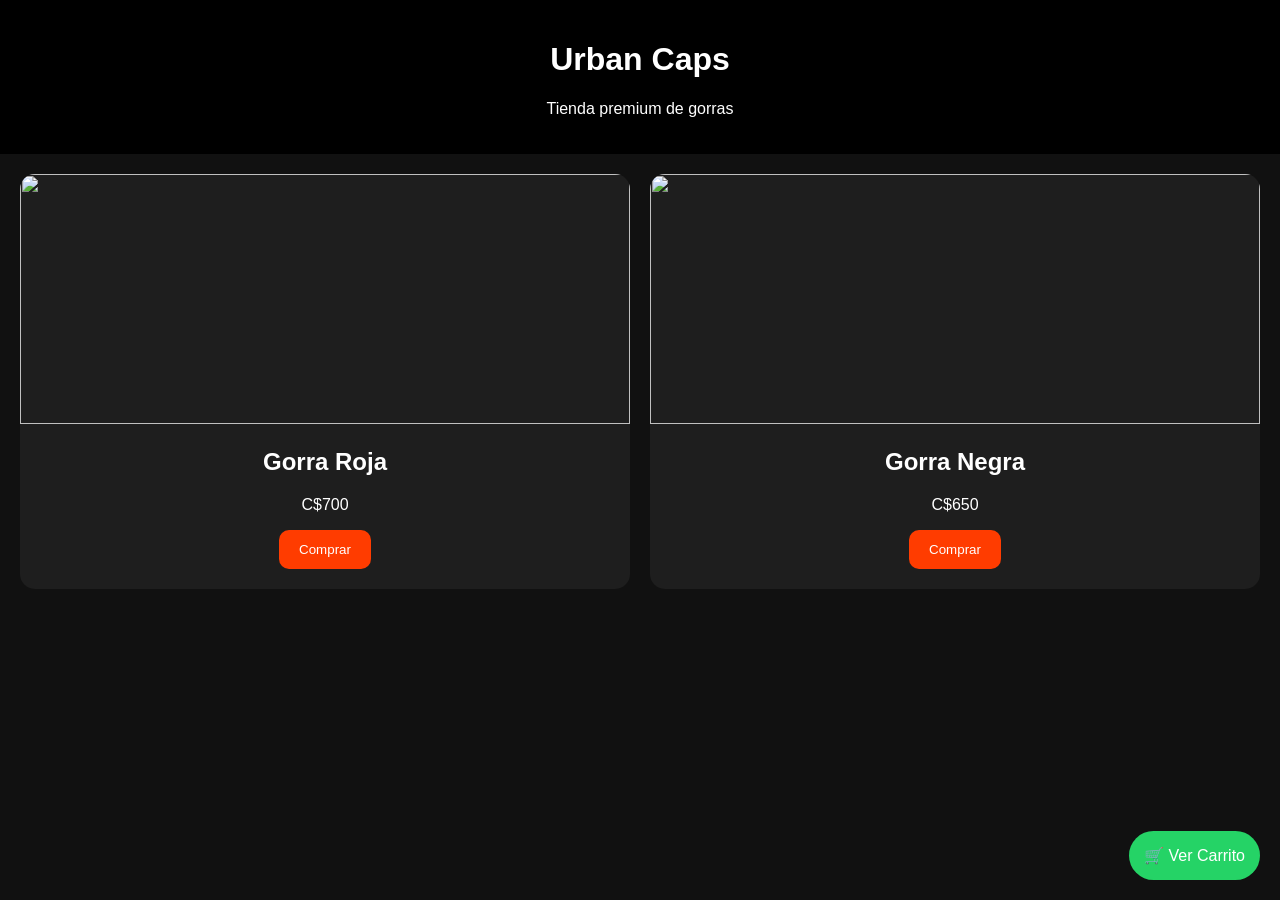
==== index.html @ 4d32c273 "Actualizar index.html" ====
<!DOCTYPE html>
<html lang="es">
<head>
  <meta charset="UTF-8">
  <meta name="viewport" content="width=device-width, initial-scale=1.0">
  <title>Urban Caps</title>

  <link rel="stylesheet" href="style.css">
</head>
<body>

<header>
  <h1>Urban Caps</h1>
  <p>Tienda premium de gorras</p>
</header>

<section class="productos">

  <div class="gorra">
    <img src="https://images.unsplash.com/photo-1575428652377-a2d80e2277fc?q=80&w=1200&auto=format&fit=crop">

    <div class="info">
      <h2>Gorra Roja</h2>
      <p>C$700</p>

      <button onclick="agregarCarrito('Gorra Roja',700)">
        Comprar
      </button>
    </div>
  </div>

  <div class="gorra">
    <img src="https://images.unsplash.com/photo-1521369909029-2afed882baee?q=80&w=1200&auto=format&fit=crop">

    <div class="info">
      <h2>Gorra Negra</h2>
      <p>C$650</p>

      <button onclick="agregarCarrito('Gorra Negra',650)">
        Comprar
      </button>
    </div>
  </div>

</section>

<a href="carrito.html" class="carrito-btn">
  🛒 Ver Carrito
</a>

<script src="script.js"></script>

</body>
</html>
---- style.css ----
body{
  font-family:Arial;
  background:#111;
  color:white;
  margin:0;
}

header{
  background:black;
  text-align:center;
  padding:20px;
}

.productos{
  display:grid;
  grid-template-columns:repeat(auto-fit,minmax(250px,1fr));
  gap:20px;
  padding:20px;
}

.gorra{
  background:#1e1e1e;
  border-radius:15px;
  overflow:hidden;
  text-align:center;
  padding-bottom:20px;
}

.gorra img{
  width:100%;
  height:250px;
  object-fit:cover;
}

button{
  background:#ff3c00;
  color:white;
  border:none;
  padding:12px 20px;
  border-radius:10px;
  cursor:pointer;
}

.carrito-btn{
  position:fixed;
  bottom:20px;
  right:20px;
  background:#25D366;
  padding:15px;
  border-radius:50px;
  color:white;
  text-decoration:none;
}

.item{
  background:#1d1d1d;
  margin:20px;
  padding:20px;
  border-radius:15px;
}

input{
  width:60px;
  padding:5px;
}

.whatsapp{
  margin:20px;
  background:#25D366;
}
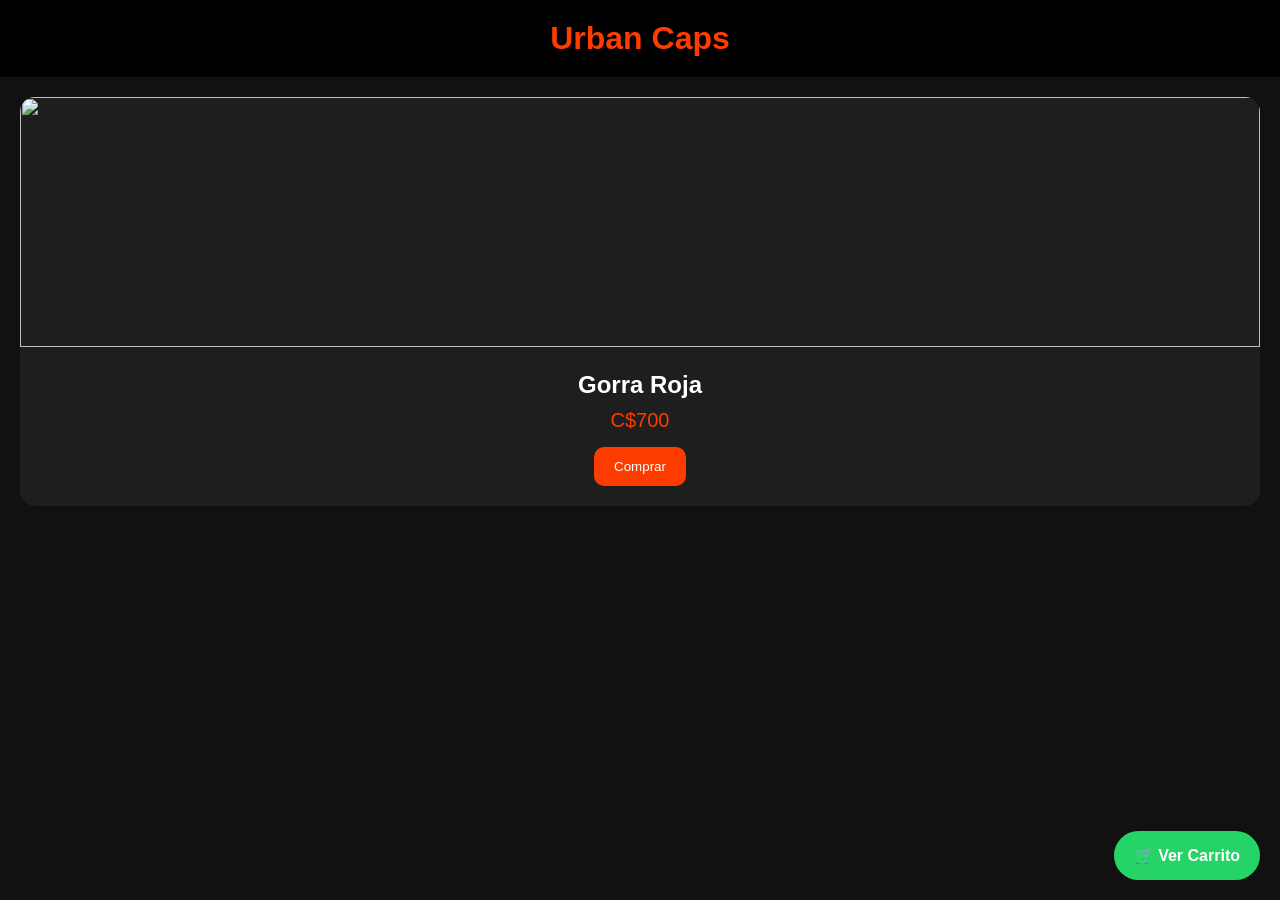
==== commit 9016e72b: "Actualizar index.html" ====
--- a/index.html
+++ b/index.html
@@ -11,35 +11,26 @@
 
 <header>
   <h1>Urban Caps</h1>
-  <p>Tienda premium de gorras</p>
 </header>
 
 <section class="productos">
 
   <div class="gorra">
+
     <img src="https://images.unsplash.com/photo-1575428652377-a2d80e2277fc?q=80&w=1200&auto=format&fit=crop">
 
     <div class="info">
+
       <h2>Gorra Roja</h2>
+
       <p>C$700</p>
 
       <button onclick="agregarCarrito('Gorra Roja',700)">
         Comprar
       </button>
+
     </div>
-  </div>
 
-  <div class="gorra">
-    <img src="https://images.unsplash.com/photo-1521369909029-2afed882baee?q=80&w=1200&auto=format&fit=crop">
-
-    <div class="info">
-      <h2>Gorra Negra</h2>
-      <p>C$650</p>
-
-      <button onclick="agregarCarrito('Gorra Negra',650)">
-        Comprar
-      </button>
-    </div>
   </div>
 
 </section>
--- a/style.css
+++ b/style.css
@@ -1,14 +1,23 @@
+*{
+  margin:0;
+  padding:0;
+  box-sizing:border-box;
+}
+
 body{
   font-family:Arial;
   background:#111;
   color:white;
-  margin:0;
 }
 
 header{
   background:black;
   text-align:center;
   padding:20px;
+}
+
+header h1{
+  color:#ff3c00;
 }
 
 .productos{
@@ -22,14 +31,27 @@
   background:#1e1e1e;
   border-radius:15px;
   overflow:hidden;
-  text-align:center;
-  padding-bottom:20px;
 }
 
 .gorra img{
   width:100%;
   height:250px;
   object-fit:cover;
+}
+
+.info{
+  padding:20px;
+  text-align:center;
+}
+
+.info h2{
+  margin-bottom:10px;
+}
+
+.info p{
+  margin-bottom:15px;
+  color:#ff3c00;
+  font-size:20px;
 }
 
 button{
@@ -41,30 +63,51 @@
   cursor:pointer;
 }
 
+button:hover{
+  opacity:0.9;
+}
+
 .carrito-btn{
   position:fixed;
   bottom:20px;
   right:20px;
   background:#25D366;
-  padding:15px;
+  color:white;
+  padding:15px 20px;
   border-radius:50px;
-  color:white;
   text-decoration:none;
+  font-weight:bold;
 }
 
 .item{
-  background:#1d1d1d;
+  background:#1e1e1e;
   margin:20px;
   padding:20px;
   border-radius:15px;
 }
 
+.item h2{
+  margin-bottom:10px;
+}
+
+.item p{
+  margin:5px 0;
+}
+
 input{
-  width:60px;
+  width:70px;
   padding:5px;
+  margin-top:10px;
+}
+
+#total{
+  text-align:center;
+  margin:20px;
+  color:#25D366;
 }
 
 .whatsapp{
-  margin:20px;
+  display:block;
+  margin:20px auto;
   background:#25D366;
 }
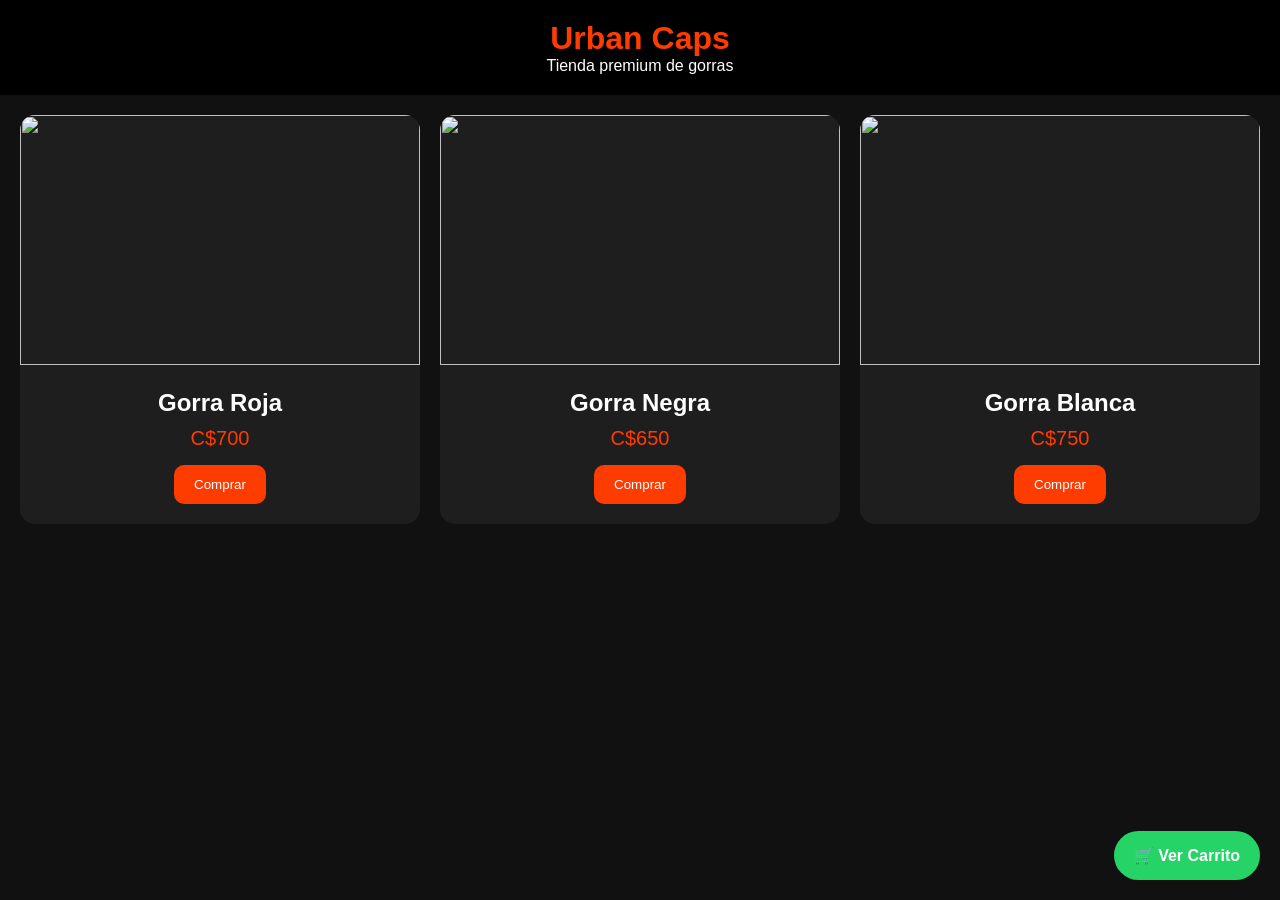
==== commit c9739f23: "Actualizar index.html" ====
--- a/index.html
+++ b/index.html
@@ -11,10 +11,12 @@
 
 <header>
   <h1>Urban Caps</h1>
+  <p>Tienda premium de gorras</p>
 </header>
 
 <section class="productos">
 
+  <!-- GORRA 1 -->
   <div class="gorra">
 
     <img src="https://images.unsplash.com/photo-1575428652377-a2d80e2277fc?q=80&w=1200&auto=format&fit=crop">
@@ -23,9 +25,47 @@
 
       <h2>Gorra Roja</h2>
 
-      <p>C$700</p>
+      <p class="precio">C$700</p>
 
       <button onclick="agregarCarrito('Gorra Roja',700)">
+        Comprar
+      </button>
+
+    </div>
+
+  </div>
+
+  <!-- GORRA 2 -->
+  <div class="gorra">
+
+    <img src="https://images.unsplash.com/photo-1521369909029-2afed882baee?q=80&w=1200&auto=format&fit=crop">
+
+    <div class="info">
+
+      <h2>Gorra Negra</h2>
+
+      <p class="precio">C$650</p>
+
+      <button onclick="agregarCarrito('Gorra Negra',650)">
+        Comprar
+      </button>
+
+    </div>
+
+  </div>
+
+  <!-- GORRA 3 -->
+  <div class="gorra">
+
+    <img src="https://images.unsplash.com/photo-1512436991641-6745cdb1723f?q=80&w=1200&auto=format&fit=crop">
+
+    <div class="info">
+
+      <h2>Gorra Blanca</h2>
+
+      <p class="precio">C$750</p>
+
+      <button onclick="agregarCarrito('Gorra Blanca',750)">
         Comprar
       </button>
 
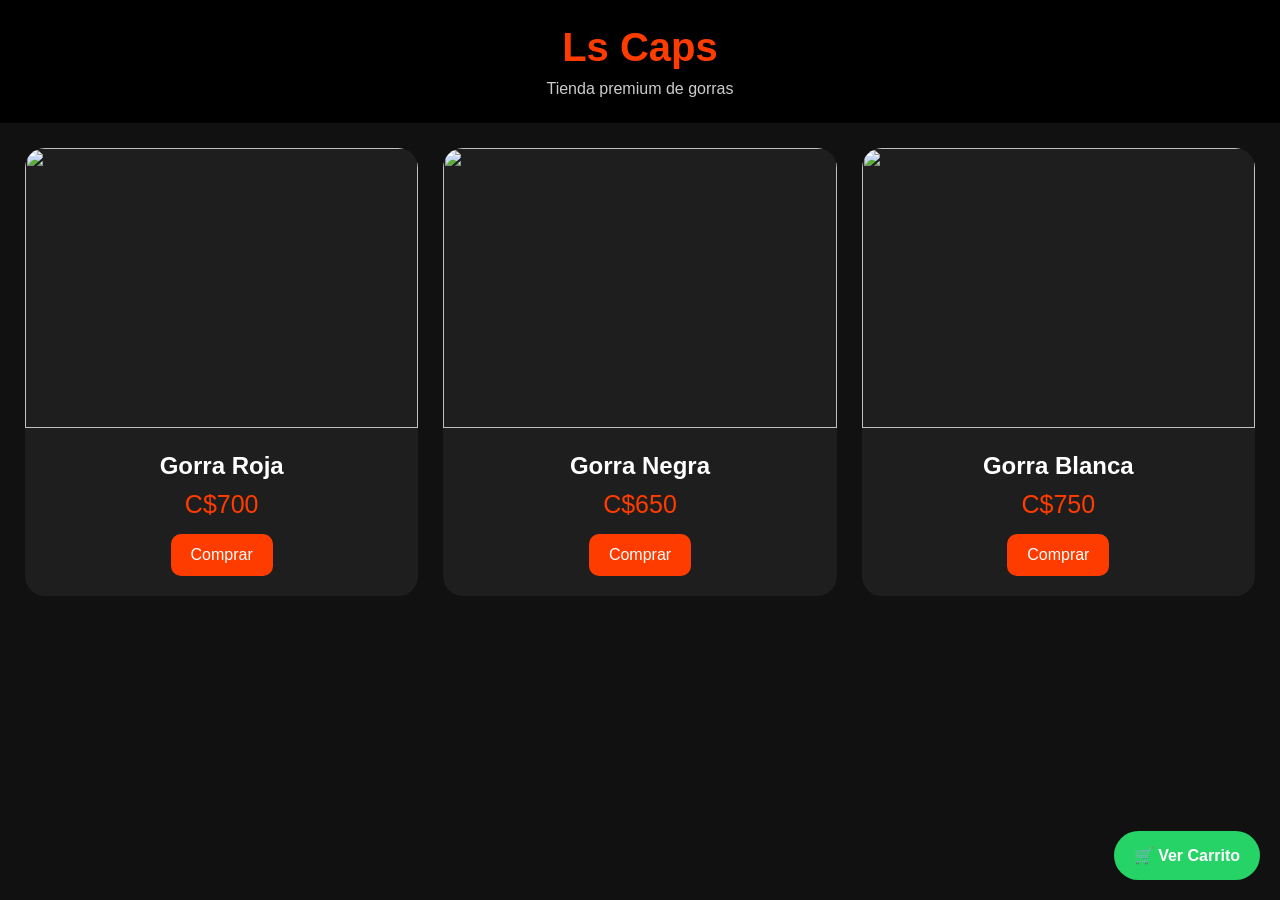
==== commit 4c64e9b6: "Actualizar index.html" ====
--- a/index.html
+++ b/index.html
@@ -10,7 +10,7 @@
 <body>
 
 <header>
-  <h1>Urban Caps</h1>
+  <h1>Ls Caps</h1>
   <p>Tienda premium de gorras</p>
 </header>
 
--- a/style.css
+++ b/style.css
@@ -13,29 +13,40 @@
 header{
   background:black;
   text-align:center;
-  padding:20px;
+  padding:25px;
 }
 
 header h1{
   color:#ff3c00;
+  font-size:40px;
+}
+
+header p{
+  margin-top:10px;
+  color:#ccc;
 }
 
 .productos{
   display:grid;
   grid-template-columns:repeat(auto-fit,minmax(250px,1fr));
-  gap:20px;
-  padding:20px;
+  gap:25px;
+  padding:25px;
 }
 
 .gorra{
   background:#1e1e1e;
-  border-radius:15px;
+  border-radius:20px;
   overflow:hidden;
+  transition:0.3s;
+}
+
+.gorra:hover{
+  transform:translateY(-5px);
 }
 
 .gorra img{
   width:100%;
-  height:250px;
+  height:280px;
   object-fit:cover;
 }
 
@@ -48,23 +59,27 @@
   margin-bottom:10px;
 }
 
-.info p{
+.precio{
+  color:#ff3c00;
+  font-size:25px;
   margin-bottom:15px;
-  color:#ff3c00;
-  font-size:20px;
 }
 
 button{
-  background:#ff3c00;
-  color:white;
   border:none;
   padding:12px 20px;
   border-radius:10px;
   cursor:pointer;
+  color:white;
+  font-size:16px;
 }
 
 button:hover{
   opacity:0.9;
+}
+
+.info button{
+  background:#ff3c00;
 }
 
 .carrito-btn{
@@ -91,12 +106,18 @@
 }
 
 .item p{
-  margin:5px 0;
+  margin:8px 0;
 }
 
 input{
   width:70px;
   padding:5px;
+  border-radius:5px;
+  border:none;
+}
+
+.eliminar{
+  background:red;
   margin-top:10px;
 }
 
@@ -104,10 +125,20 @@
   text-align:center;
   margin:20px;
   color:#25D366;
+  font-size:30px;
+}
+
+.botones{
+  display:flex;
+  justify-content:center;
+  gap:20px;
+  margin-bottom:40px;
 }
 
 .whatsapp{
-  display:block;
-  margin:20px auto;
   background:#25D366;
+}
+
+.vaciar{
+  background:red;
 }
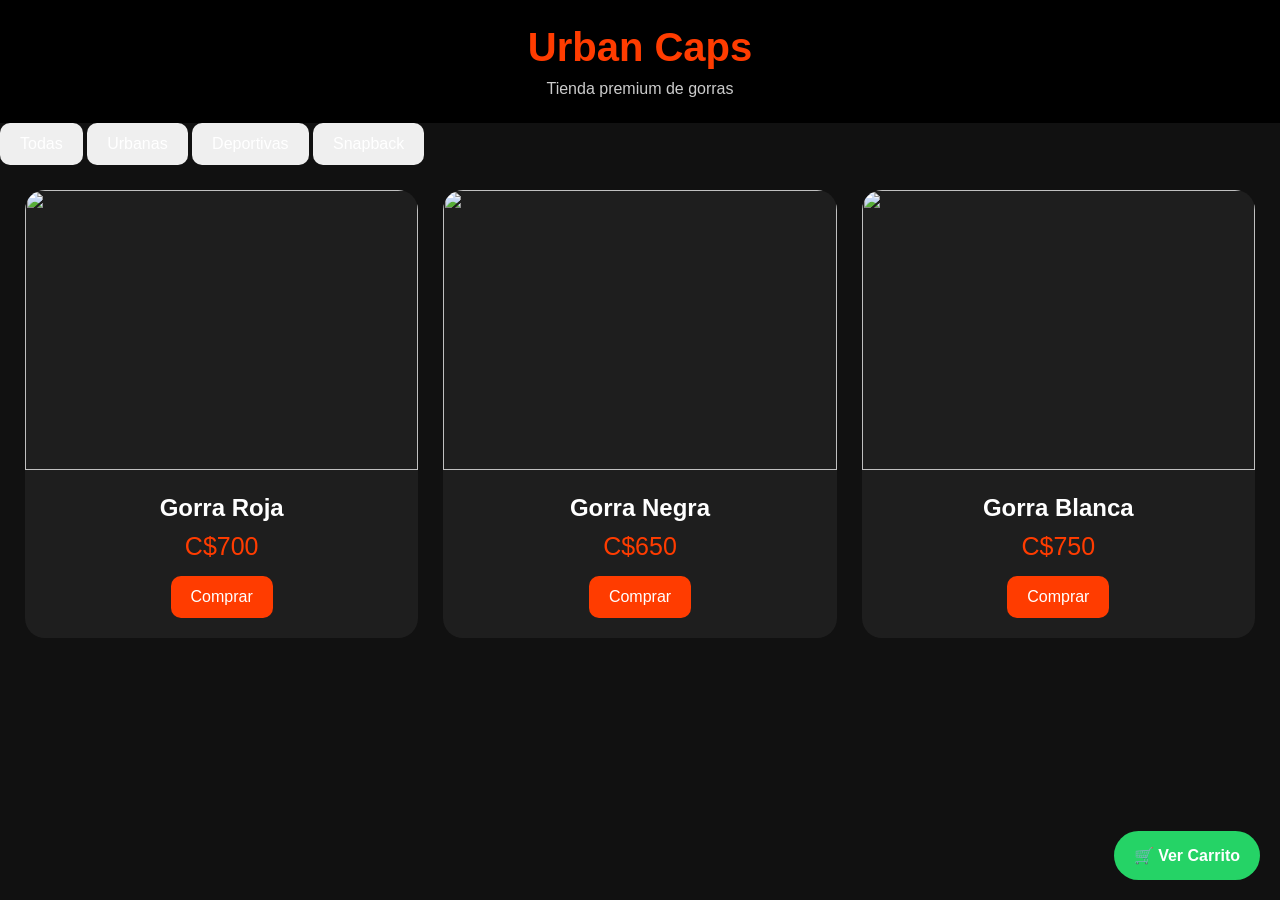
==== commit 5c4cc9e9: "Actualizar index.html" ====
--- a/index.html
+++ b/index.html
@@ -10,14 +10,39 @@
 <body>
 
 <header>
-  <h1>Ls Caps</h1>
+  <h1>Urban Caps</h1>
   <p>Tienda premium de gorras</p>
 </header>
+
+<!-- BOTONES FILTRO -->
+
+<div class="filtros">
+
+  <button onclick="filtrar('todas')">
+    Todas
+  </button>
+
+  <button onclick="filtrar('urbanas')">
+    Urbanas
+  </button>
+
+  <button onclick="filtrar('deportivas')">
+    Deportivas
+  </button>
+
+  <button onclick="filtrar('snapback')">
+    Snapback
+  </button>
+
+</div>
+
+<!-- PRODUCTOS -->
 
 <section class="productos">
 
   <!-- GORRA 1 -->
-  <div class="gorra">
+
+  <div class="gorra urbanas">
 
     <img src="https://images.unsplash.com/photo-1575428652377-a2d80e2277fc?q=80&w=1200&auto=format&fit=crop">
 
@@ -27,7 +52,10 @@
 
       <p class="precio">C$700</p>
 
-      <button onclick="agregarCarrito('Gorra Roja',700)">
+      <button
+        type="button"
+        onclick="agregarCarrito('Gorra Roja',700)"
+      >
         Comprar
       </button>
 
@@ -36,7 +64,8 @@
   </div>
 
   <!-- GORRA 2 -->
-  <div class="gorra">
+
+  <div class="gorra deportivas">
 
     <img src="https://images.unsplash.com/photo-1521369909029-2afed882baee?q=80&w=1200&auto=format&fit=crop">
 
@@ -46,7 +75,10 @@
 
       <p class="precio">C$650</p>
 
-      <button onclick="agregarCarrito('Gorra Negra',650)">
+      <button
+        type="button"
+        onclick="agregarCarrito('Gorra Negra',650)"
+      >
         Comprar
       </button>
 
@@ -55,7 +87,8 @@
   </div>
 
   <!-- GORRA 3 -->
-  <div class="gorra">
+
+  <div class="gorra snapback">
 
     <img src="https://images.unsplash.com/photo-1512436991641-6745cdb1723f?q=80&w=1200&auto=format&fit=crop">
 
@@ -65,7 +98,10 @@
 
       <p class="precio">C$750</p>
 
-      <button onclick="agregarCarrito('Gorra Blanca',750)">
+      <button
+        type="button"
+        onclick="agregarCarrito('Gorra Blanca',750)"
+      >
         Comprar
       </button>
 
@@ -75,9 +111,13 @@
 
 </section>
 
+<!-- BOTON CARRITO -->
+
 <a href="carrito.html" class="carrito-btn">
   🛒 Ver Carrito
 </a>
+
+<!-- SCRIPT -->
 
 <script src="script.js"></script>
 
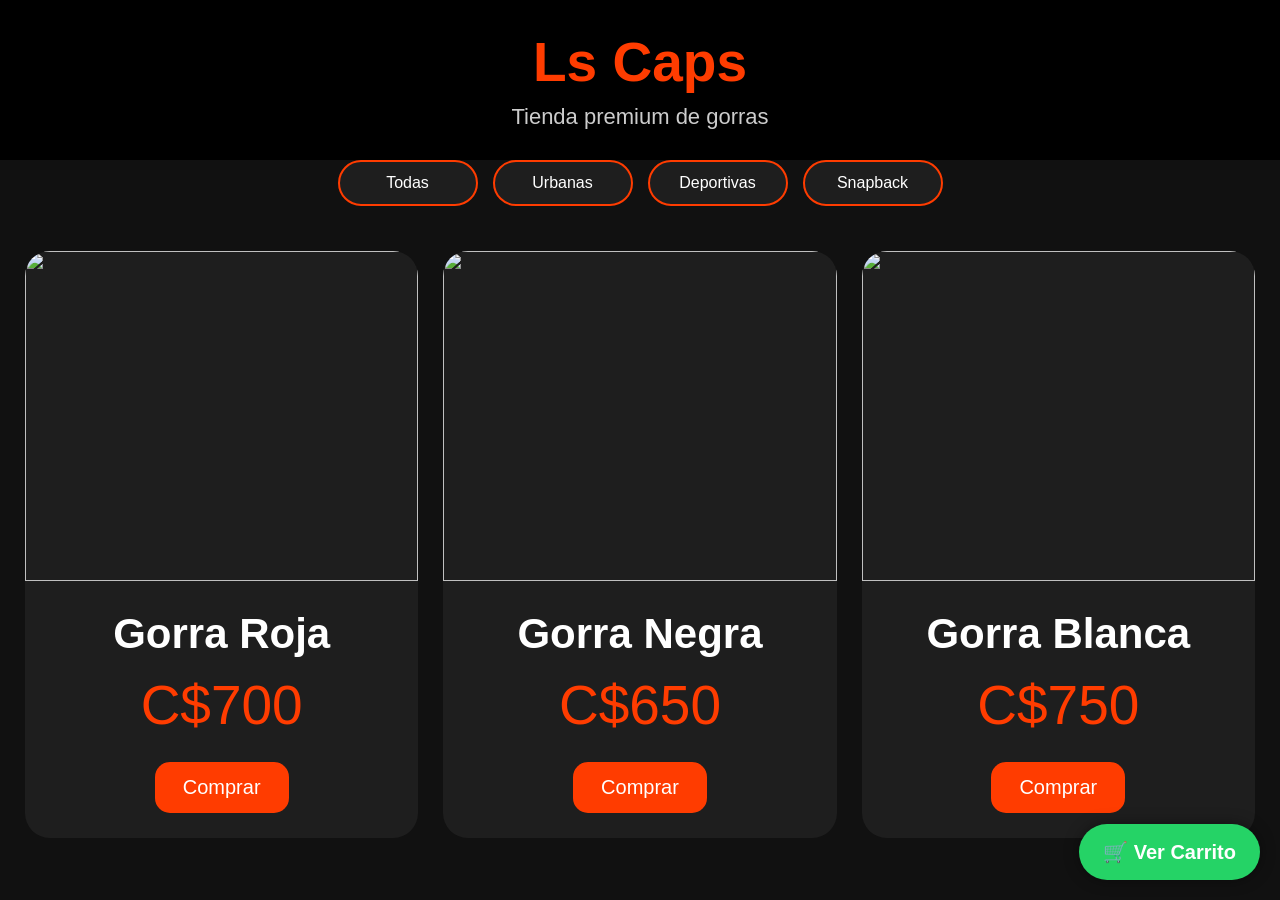
==== commit b8cf3ecc: "Actualizar index.html" ====
--- a/index.html
+++ b/index.html
@@ -10,7 +10,7 @@
 <body>
 
 <header>
-  <h1>Urban Caps</h1>
+  <h1>Ls Caps</h1>
   <p>Tienda premium de gorras</p>
 </header>
 
--- a/style.css
+++ b/style.css
@@ -5,140 +5,389 @@
 }
 
 body{
-  font-family:Arial;
+  font-family:Arial, sans-serif;
   background:#111;
   color:white;
 }
 
+/* HEADER */
+
 header{
   background:black;
   text-align:center;
-  padding:25px;
+  padding:30px 20px;
 }
 
 header h1{
   color:#ff3c00;
-  font-size:40px;
+  font-size:55px;
+  margin-bottom:10px;
 }
 
 header p{
+  color:#ccc;
+  font-size:22px;
+}
+
+/* CATEGORÍAS */
+
+.categorias{
+  padding:25px 20px;
+  text-align:center;
+}
+
+.titulo-categorias{
+  color:#ff3c00;
+  font-size:32px;
+  margin-bottom:20px;
+}
+
+/* CONTENEDOR BOTONES */
+
+.filtros{
+
+  display:flex;
+
+  justify-content:center;
+
+  align-items:center;
+
+  flex-wrap:wrap;
+
+  gap:15px;
+
+  margin-bottom:20px;
+}
+
+/* BOTONES FILTRO */
+
+.filtros button{
+
+  background:#1e1e1e;
+
+  color:white;
+
+  border:2px solid #ff3c00;
+
+  padding:12px 22px;
+
+  border-radius:50px;
+
+  font-size:16px;
+
+  cursor:pointer;
+
+  transition:0.3s;
+
+  min-width:140px;
+}
+
+.filtros button:hover{
+
+  background:#ff3c00;
+
+  transform:scale(1.05);
+}
+
+/* PRODUCTOS */
+
+.productos{
+
+  display:grid;
+
+  grid-template-columns:
+  repeat(auto-fit,minmax(280px,1fr));
+
+  gap:25px;
+
+  padding:25px;
+}
+
+/* TARJETAS */
+
+.gorra{
+
+  background:#1e1e1e;
+
+  border-radius:25px;
+
+  overflow:hidden;
+
+  transition:0.3s;
+}
+
+.gorra:hover{
+
+  transform:translateY(-8px);
+}
+
+/* IMAGEN */
+
+.gorra img{
+
+  width:100%;
+
+  height:330px;
+
+  object-fit:cover;
+}
+
+/* INFO */
+
+.info{
+
+  padding:25px;
+
+  text-align:center;
+}
+
+.info h2{
+
+  font-size:42px;
+
+  margin-bottom:15px;
+}
+
+/* PRECIO */
+
+.precio{
+
+  color:#ff3c00;
+
+  font-size:55px;
+
+  margin-bottom:25px;
+}
+
+/* BOTONES */
+
+button{
+
+  border:none;
+
+  padding:14px 28px;
+
+  border-radius:15px;
+
+  cursor:pointer;
+
+  color:white;
+
+  font-size:20px;
+
+  transition:0.3s;
+}
+
+button:hover{
+
+  opacity:0.9;
+}
+
+/* BOTON COMPRAR */
+
+.info button{
+
+  background:#ff3c00;
+}
+
+/* BOTON CARRITO */
+
+.carrito-btn{
+
+  position:fixed;
+
+  bottom:20px;
+
+  right:20px;
+
+  background:#25D366;
+
+  color:white;
+
+  padding:16px 24px;
+
+  border-radius:50px;
+
+  text-decoration:none;
+
+  font-weight:bold;
+
+  font-size:20px;
+
+  box-shadow:0 0 15px rgba(0,0,0,0.4);
+}
+
+/* ITEMS CARRITO */
+
+.item{
+
+  background:#1e1e1e;
+
+  margin:20px;
+
+  padding:20px;
+
+  border-radius:20px;
+}
+
+.item h2{
+
+  margin-bottom:10px;
+}
+
+.item p{
+
+  margin:10px 0;
+}
+
+/* INPUT CANTIDAD */
+
+input{
+
+  width:70px;
+
+  padding:8px;
+
+  border:none;
+
+  border-radius:8px;
+
+  text-align:center;
+}
+
+/* BOTON ELIMINAR */
+
+.eliminar{
+
+  background:red;
+
   margin-top:10px;
-  color:#ccc;
-}
-
-.productos{
-  display:grid;
-  grid-template-columns:repeat(auto-fit,minmax(250px,1fr));
-  gap:25px;
-  padding:25px;
-}
-
-.gorra{
-  background:#1e1e1e;
-  border-radius:20px;
-  overflow:hidden;
-  transition:0.3s;
-}
-
-.gorra:hover{
-  transform:translateY(-5px);
-}
-
-.gorra img{
-  width:100%;
-  height:280px;
-  object-fit:cover;
-}
-
-.info{
-  padding:20px;
-  text-align:center;
-}
-
-.info h2{
-  margin-bottom:10px;
-}
-
-.precio{
-  color:#ff3c00;
-  font-size:25px;
-  margin-bottom:15px;
-}
-
-button{
-  border:none;
-  padding:12px 20px;
-  border-radius:10px;
-  cursor:pointer;
-  color:white;
-  font-size:16px;
-}
-
-button:hover{
-  opacity:0.9;
-}
-
-.info button{
-  background:#ff3c00;
-}
-
-.carrito-btn{
-  position:fixed;
-  bottom:20px;
-  right:20px;
+}
+
+/* TOTAL */
+
+#total{
+
+  text-align:center;
+
+  margin:20px;
+
+  color:#25D366;
+
+  font-size:35px;
+}
+
+/* BOTONES ABAJO */
+
+.botones{
+
+  display:flex;
+
+  justify-content:center;
+
+  gap:20px;
+
+  margin-bottom:20px;
+}
+
+/* BOTON VACIAR */
+
+.vaciar{
+
+  background:red;
+}
+
+/* WHATSAPP */
+
+.titulo-wsp{
+
+  text-align:center;
+
+  margin-top:20px;
+
+  font-size:28px;
+}
+
+.wsp-opciones{
+
+  display:flex;
+
+  justify-content:center;
+
+  gap:20px;
+
+  flex-wrap:wrap;
+
+  margin:20px;
+}
+
+/* BOTON WHATSAPP */
+
+.whatsapp{
+
   background:#25D366;
-  color:white;
-  padding:15px 20px;
-  border-radius:50px;
-  text-decoration:none;
-  font-weight:bold;
-}
-
-.item{
-  background:#1e1e1e;
-  margin:20px;
-  padding:20px;
-  border-radius:15px;
-}
-
-.item h2{
-  margin-bottom:10px;
-}
-
-.item p{
-  margin:8px 0;
-}
-
-input{
-  width:70px;
-  padding:5px;
-  border-radius:5px;
-  border:none;
-}
-
-.eliminar{
-  background:red;
-  margin-top:10px;
-}
-
-#total{
-  text-align:center;
-  margin:20px;
-  color:#25D366;
-  font-size:30px;
-}
-
-.botones{
-  display:flex;
-  justify-content:center;
-  gap:20px;
-  margin-bottom:40px;
-}
-
-.whatsapp{
-  background:#25D366;
-}
-
-.vaciar{
-  background:red;
+}
+
+/* RESPONSIVE */
+
+@media(max-width:600px){
+
+  header h1{
+
+    font-size:38px;
+  }
+
+  header p{
+
+    font-size:18px;
+  }
+
+  .titulo-categorias{
+
+    font-size:26px;
+  }
+
+  .filtros{
+
+    justify-content:center;
+
+    gap:10px;
+  }
+
+  .filtros button{
+
+    min-width:120px;
+
+    font-size:15px;
+
+    padding:10px 16px;
+  }
+
+  .gorra img{
+
+    height:260px;
+  }
+
+  .info h2{
+
+    font-size:28px;
+  }
+
+  .precio{
+
+    font-size:40px;
+  }
+
+  button{
+
+    font-size:17px;
+  }
+
+  .carrito-btn{
+
+    font-size:18px;
+
+    padding:14px 20px;
+  }
+
 }
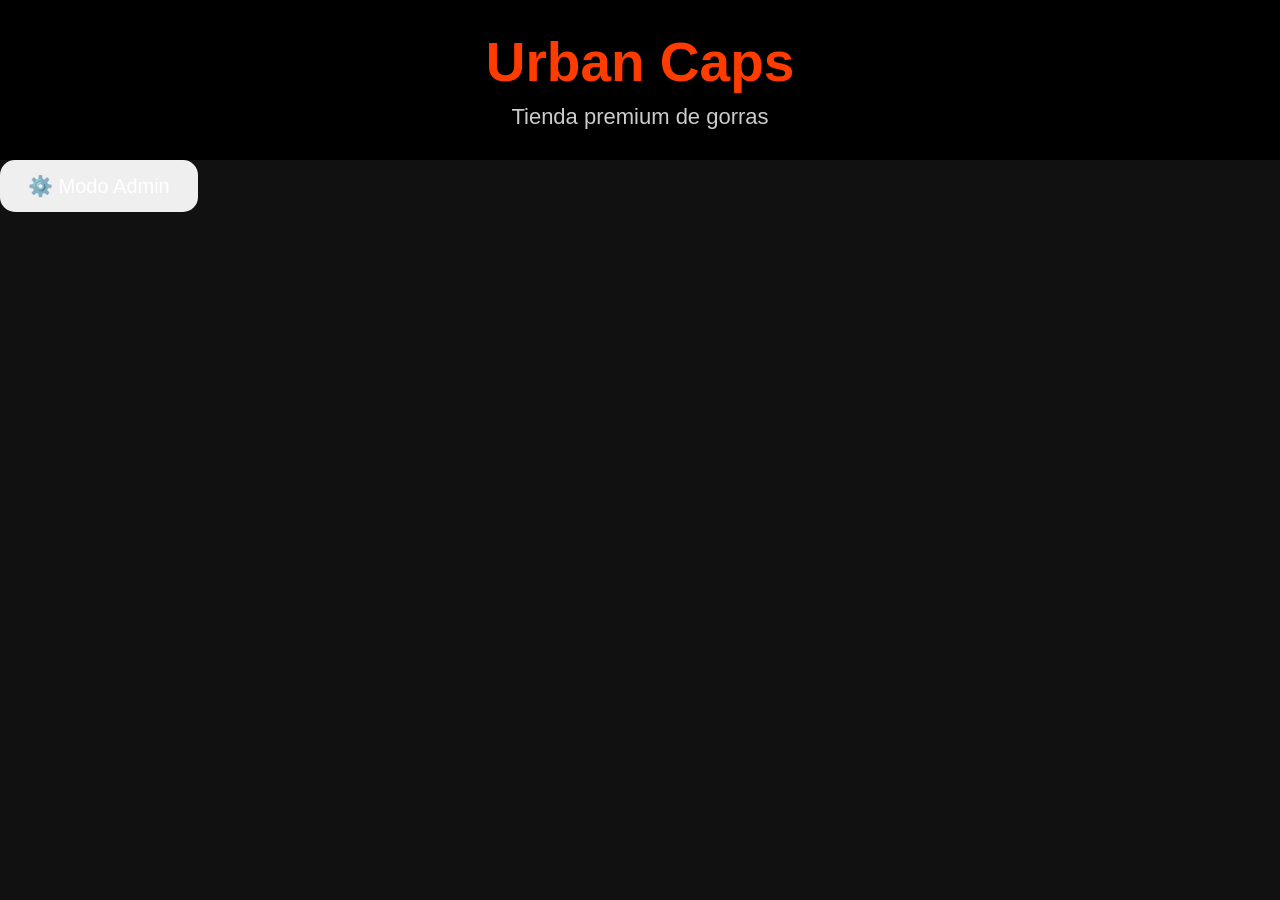
==== commit 675b2b60: "Actualizar index.html" ====
--- a/index.html
+++ b/index.html
@@ -10,116 +10,19 @@
 <body>
 
 <header>
-  <h1>Ls Caps</h1>
+
+  <h1>Urban Caps</h1>
+
   <p>Tienda premium de gorras</p>
+
 </header>
 
-<!-- BOTONES FILTRO -->
+<!-- BOTON ADMIN -->
 
-<div class="filtros">
+<button class="admin-btn" onclick="modoAdmin()">
+  ⚙️ Modo Admin
+</button>
 
-  <button onclick="filtrar('todas')">
-    Todas
-  </button>
+<!-- CATEGORÍAS -->
 
-  <button onclick="filtrar('urbanas')">
-    Urbanas
-  </button>
-
-  <button onclick="filtrar('deportivas')">
-    Deportivas
-  </button>
-
-  <button onclick="filtrar('snapback')">
-    Snapback
-  </button>
-
-</div>
-
-<!-- PRODUCTOS -->
-
-<section class="productos">
-
-  <!-- GORRA 1 -->
-
-  <div class="gorra urbanas">
-
-    <img src="https://images.unsplash.com/photo-1575428652377-a2d80e2277fc?q=80&w=1200&auto=format&fit=crop">
-
-    <div class="info">
-
-      <h2>Gorra Roja</h2>
-
-      <p class="precio">C$700</p>
-
-      <button
-        type="button"
-        onclick="agregarCarrito('Gorra Roja',700)"
-      >
-        Comprar
-      </button>
-
-    </div>
-
-  </div>
-
-  <!-- GORRA 2 -->
-
-  <div class="gorra deportivas">
-
-    <img src="https://images.unsplash.com/photo-1521369909029-2afed882baee?q=80&w=1200&auto=format&fit=crop">
-
-    <div class="info">
-
-      <h2>Gorra Negra</h2>
-
-      <p class="precio">C$650</p>
-
-      <button
-        type="button"
-        onclick="agregarCarrito('Gorra Negra',650)"
-      >
-        Comprar
-      </button>
-
-    </div>
-
-  </div>
-
-  <!-- GORRA 3 -->
-
-  <div class="gorra snapback">
-
-    <img src="https://images.unsplash.com/photo-1512436991641-6745cdb1723f?q=80&w=1200&auto=format&fit=crop">
-
-    <div class="info">
-
-      <h2>Gorra Blanca</h2>
-
-      <p class="precio">C$750</p>
-
-      <button
-        type="button"
-        onclick="agregarCarrito('Gorra Blanca',750)"
-      >
-        Comprar
-      </button>
-
-    </div>
-
-  </div>
-
-</section>
-
-<!-- BOTON CARRITO -->
-
-<a href="carrito.html" class="carrito-btn">
-  🛒 Ver Carrito
-</a>
-
-<!-- SCRIPT -->
-
-<script src="script.js"></script>
-
-</body>
-</html>+<section class="categorias
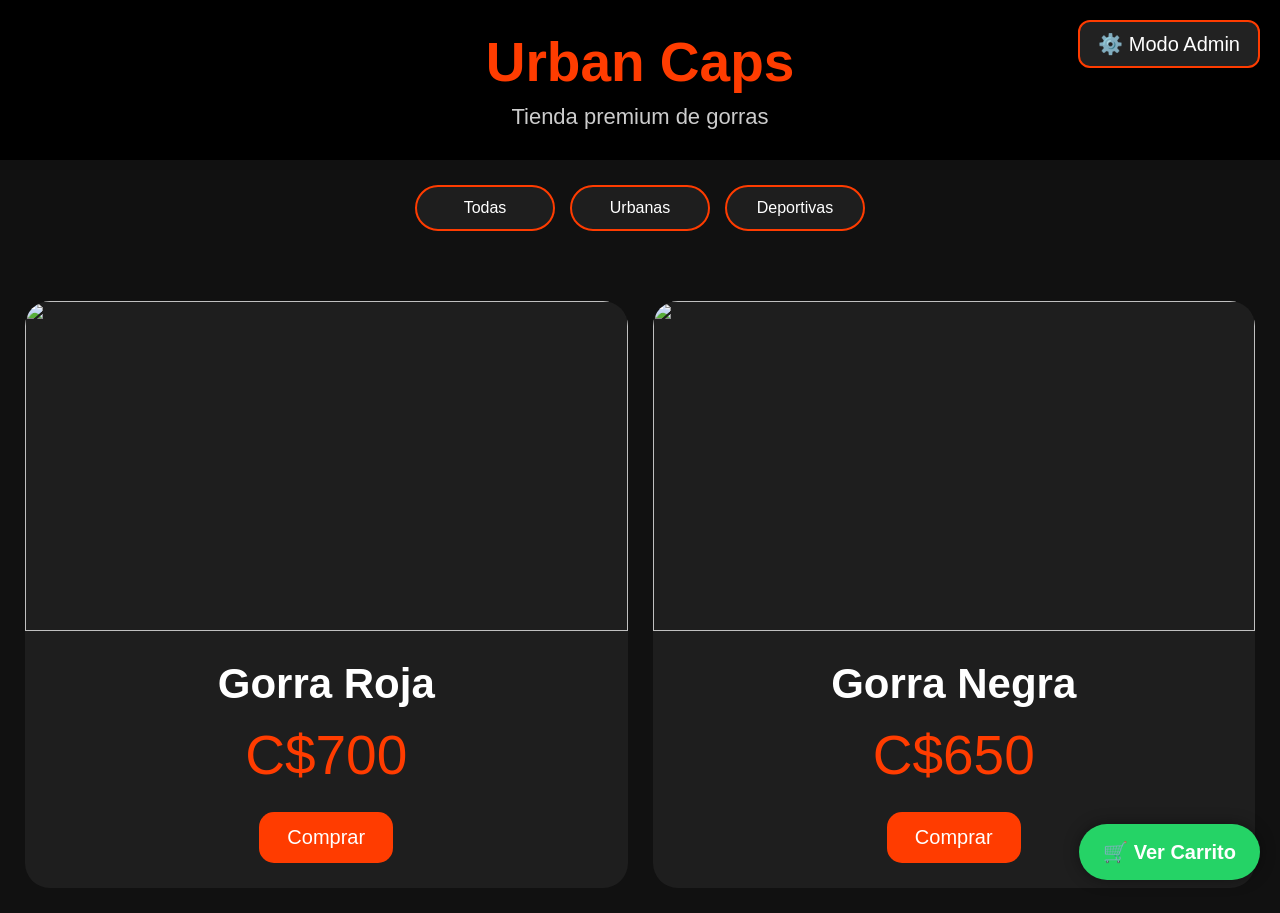
==== commit 1638e064: "Actualizar index.html" ====
--- a/index.html
+++ b/index.html
@@ -23,6 +23,95 @@
   ⚙️ Modo Admin
 </button>
 
-<!-- CATEGORÍAS -->
+<!-- CATEGORIAS -->
 
-<section class="categorias+<section class="categorias">
+
+  <div class="filtros">
+
+    <button onclick="filtrar('todas')">
+      Todas
+    </button>
+
+    <button onclick="filtrar('urbanas')">
+      Urbanas
+    </button>
+
+    <button onclick="filtrar('deportivas')">
+      Deportivas
+    </button>
+
+  </div>
+
+</section>
+
+<!-- PRODUCTOS -->
+
+<section class="productos">
+
+  <!-- GORRA 1 -->
+
+  <div class="gorra urbanas">
+
+    <img
+      src="https://images.unsplash.com/photo-1575428652377-a2d80e2277fc?q=80&w=1200&auto=format&fit=crop"
+    >
+
+    <div class="info">
+
+      <h2>Gorra Roja</h2>
+
+      <p class="precio">
+        C$700
+      </p>
+
+      <button
+        class="comprar"
+        onclick="agregarCarrito('Gorra Roja',700)"
+      >
+        Comprar
+      </button>
+
+    </div>
+
+  </div>
+
+  <!-- GORRA 2 -->
+
+  <div class="gorra deportivas">
+
+    <img
+      src="https://images.unsplash.com/photo-1521369909029-2afed882baee?q=80&w=1200&auto=format&fit=crop"
+    >
+
+    <div class="info">
+
+      <h2>Gorra Negra</h2>
+
+      <p class="precio">
+        C$650
+      </p>
+
+      <button
+        class="comprar"
+        onclick="agregarCarrito('Gorra Negra',650)"
+      >
+        Comprar
+      </button>
+
+    </div>
+
+  </div>
+
+</section>
+
+<!-- BOTON CARRITO -->
+
+<a href="carrito.html" class="carrito-btn">
+  🛒 Ver Carrito
+</a>
+
+<script src="script.js"></script>
+
+</body>
+</html>
--- a/style.css
+++ b/style.css
@@ -29,6 +29,40 @@
   font-size:22px;
 }
 
+/* BOTON ADMIN */
+
+.admin-btn{
+
+  position:fixed;
+
+  top:20px;
+
+  right:20px;
+
+  background:#222;
+
+  border:2px solid #ff3c00;
+
+  color:white;
+
+  padding:10px 18px;
+
+  border-radius:12px;
+
+  z-index:1000;
+}
+
+/* BOTON CAMBIAR STOCK */
+
+.admin-stock{
+
+  background:#0066ff !important;
+
+  margin-top:10px;
+
+  width:100%;
+}
+
 /* CATEGORÍAS */
 
 .categorias{
@@ -42,290 +76,161 @@
   margin-bottom:20px;
 }
 
-/* CONTENEDOR BOTONES */
+/* FILTROS */
 
 .filtros{
-
   display:flex;
-
   justify-content:center;
-
   align-items:center;
-
   flex-wrap:wrap;
-
   gap:15px;
-
   margin-bottom:20px;
 }
 
-/* BOTONES FILTRO */
-
 .filtros button{
-
   background:#1e1e1e;
-
-  color:white;
-
+  color:white;
   border:2px solid #ff3c00;
-
   padding:12px 22px;
-
   border-radius:50px;
-
   font-size:16px;
-
   cursor:pointer;
-
   transition:0.3s;
-
   min-width:140px;
 }
 
 .filtros button:hover{
-
   background:#ff3c00;
-
   transform:scale(1.05);
 }
 
 /* PRODUCTOS */
 
 .productos{
-
   display:grid;
-
   grid-template-columns:
   repeat(auto-fit,minmax(280px,1fr));
-
   gap:25px;
-
   padding:25px;
 }
 
 /* TARJETAS */
 
 .gorra{
-
   background:#1e1e1e;
-
   border-radius:25px;
-
   overflow:hidden;
-
   transition:0.3s;
+  position:relative;
 }
 
 .gorra:hover{
-
   transform:translateY(-8px);
 }
 
 /* IMAGEN */
 
 .gorra img{
-
   width:100%;
-
   height:330px;
-
   object-fit:cover;
 }
 
 /* INFO */
 
 .info{
-
   padding:25px;
-
   text-align:center;
 }
 
 .info h2{
-
   font-size:42px;
-
   margin-bottom:15px;
 }
 
 /* PRECIO */
 
 .precio{
-
   color:#ff3c00;
-
   font-size:55px;
-
   margin-bottom:25px;
 }
 
 /* BOTONES */
 
 button{
-
   border:none;
-
   padding:14px 28px;
-
   border-radius:15px;
-
   cursor:pointer;
-
-  color:white;
-
+  color:white;
   font-size:20px;
-
   transition:0.3s;
 }
 
 button:hover{
-
   opacity:0.9;
 }
 
 /* BOTON COMPRAR */
 
 .info button{
-
   background:#ff3c00;
 }
 
 /* BOTON CARRITO */
 
 .carrito-btn{
-
   position:fixed;
-
   bottom:20px;
-
   right:20px;
-
   background:#25D366;
-
-  color:white;
-
+  color:white;
   padding:16px 24px;
-
   border-radius:50px;
-
   text-decoration:none;
-
   font-weight:bold;
-
   font-size:20px;
-
   box-shadow:0 0 15px rgba(0,0,0,0.4);
 }
 
-/* ITEMS CARRITO */
-
-.item{
-
-  background:#1e1e1e;
-
-  margin:20px;
-
-  padding:20px;
-
-  border-radius:20px;
-}
-
-.item h2{
-
-  margin-bottom:10px;
-}
-
-.item p{
-
-  margin:10px 0;
-}
-
-/* INPUT CANTIDAD */
-
-input{
-
-  width:70px;
-
-  padding:8px;
-
-  border:none;
-
-  border-radius:8px;
-
-  text-align:center;
-}
-
-/* BOTON ELIMINAR */
-
-.eliminar{
+/* PRODUCTO AGOTADO */
+
+.agotada{
+  opacity:0.7;
+}
+
+/* ETIQUETA AGOTADA */
+
+.agotada::before{
+
+  content:"AGOTADA";
+
+  position:absolute;
+
+  top:15px;
+
+  left:15px;
 
   background:red;
 
-  margin-top:10px;
-}
-
-/* TOTAL */
-
-#total{
-
-  text-align:center;
-
-  margin:20px;
-
-  color:#25D366;
-
-  font-size:35px;
-}
-
-/* BOTONES ABAJO */
-
-.botones{
-
-  display:flex;
-
-  justify-content:center;
-
-  gap:20px;
-
-  margin-bottom:20px;
-}
-
-/* BOTON VACIAR */
-
-.vaciar{
-
-  background:red;
-}
-
-/* WHATSAPP */
-
-.titulo-wsp{
-
-  text-align:center;
-
-  margin-top:20px;
-
-  font-size:28px;
-}
-
-.wsp-opciones{
-
-  display:flex;
-
-  justify-content:center;
-
-  gap:20px;
-
-  flex-wrap:wrap;
-
-  margin:20px;
-}
-
-/* BOTON WHATSAPP */
-
-.whatsapp{
-
-  background:#25D366;
+  color:white;
+
+  padding:8px 14px;
+
+  border-radius:10px;
+
+  font-weight:bold;
+
+  z-index:10;
+}
+
+/* BOTON SIN STOCK */
+
+.sin-stock{
+  background:#555 !important;
+  cursor:not-allowed;
+  width:100%;
 }
 
 /* RESPONSIVE */
@@ -333,60 +238,46 @@
 @media(max-width:600px){
 
   header h1{
-
     font-size:38px;
   }
 
   header p{
-
     font-size:18px;
   }
 
   .titulo-categorias{
-
     font-size:26px;
   }
 
   .filtros{
-
     justify-content:center;
-
     gap:10px;
   }
 
   .filtros button{
-
     min-width:120px;
-
     font-size:15px;
-
     padding:10px 16px;
   }
 
   .gorra img{
-
     height:260px;
   }
 
   .info h2{
-
     font-size:28px;
   }
 
   .precio{
-
     font-size:40px;
   }
 
   button{
-
     font-size:17px;
   }
 
   .carrito-btn{
-
     font-size:18px;
-
     padding:14px 20px;
   }
 
